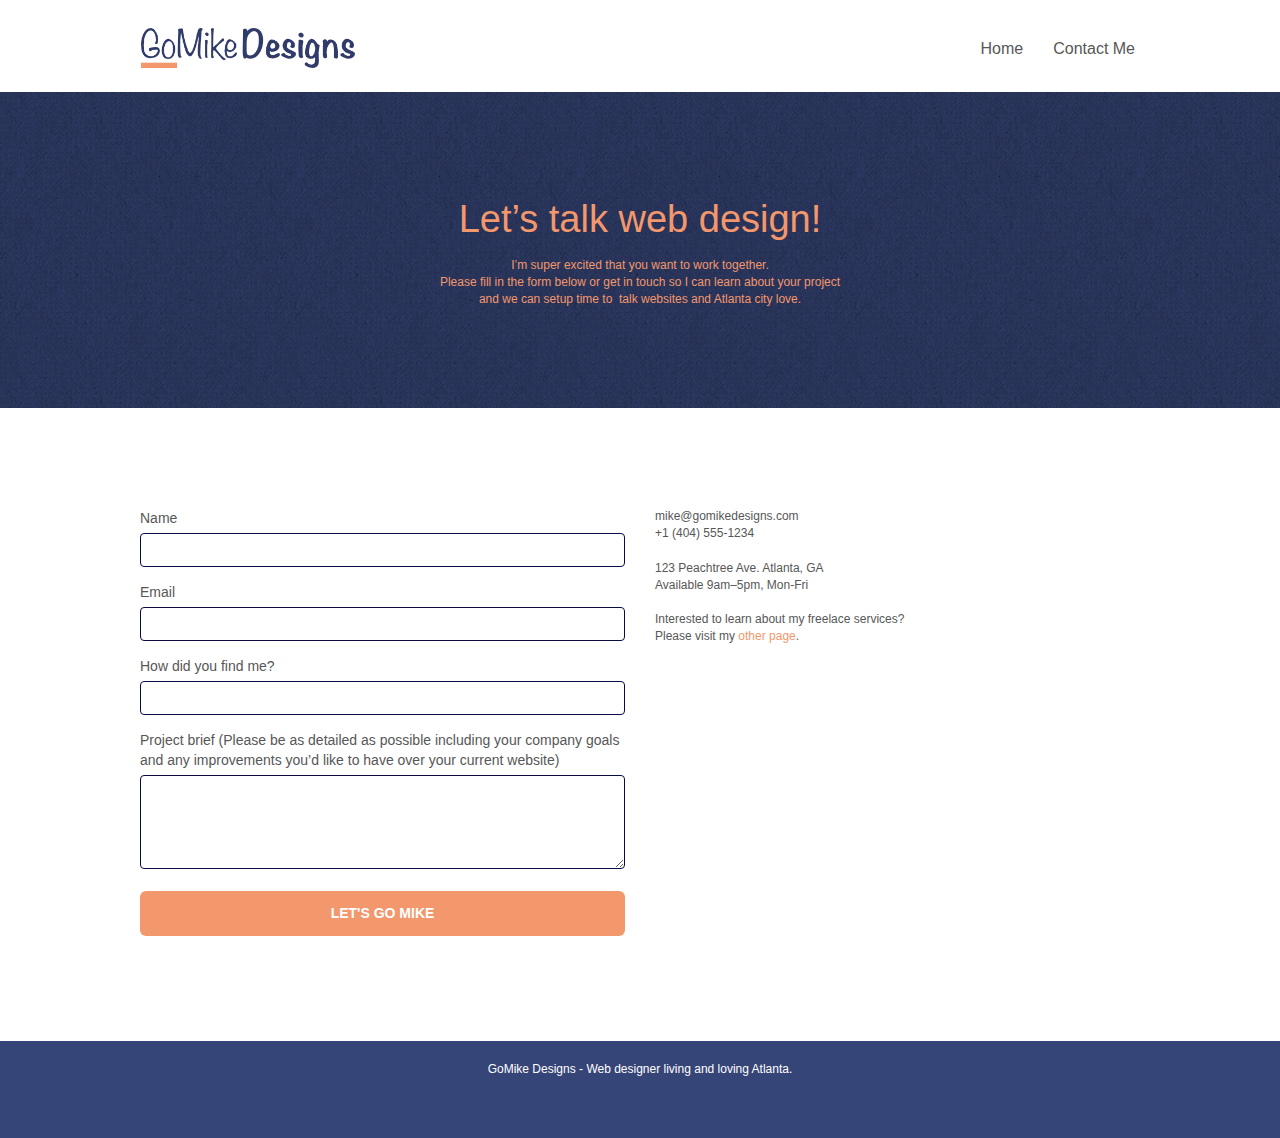
==== page2.html @ bdad7fbd "changed seo tags, titles, style for text, links" ====
<!doctype html>
<html lang="Default">
<head>
    <meta charset="utf-8">
    <meta name="keywords" content="">
    <meta name="description" content="">
    <meta name="viewport" content="width=device-width, initial-scale=1.0, viewport-fit=cover">
    <link rel="shortcut icon" type="image/png" href="favicon.jpg">
    
	<link rel="stylesheet" type="text/css" href="./css/bootstrap.min.css">
	<link rel="stylesheet" type="text/css" href="style.css">
	<link rel="stylesheet" type="text/css" href="./css/font-awesome.min.css">
	<link rel="stylesheet" type="text/css" href="./css/et-line.min.css">
	
    
	<script src="./js/jquery-2.1.0.min.js"></script>
	<script src="./js/bootstrap.min.js"></script>
	<script src="./js/blocs.min.js"></script>
	<script src="./js/jqBootstrapValidation.js"></script>
	<script src="./js/formHandler.js"></script>
    <title>Contact Me</title>

    
<!-- Analytics -->
 
<!-- Analytics END -->
    
</head>
<body>
<!-- Main container -->
<div class="page-container">
    
<!-- bloc-0 -->
<div class="bloc bgc-white l-bloc " id="bloc-0">
	<div class="container bloc-sm">
		<nav class="navbar row">
			<div class="navbar-header">
				<a class="navbar-brand" href="index.html"><img src="img/atlanta%20web%20design%20logo.webp"  height="40" /></a>
				<button id="nav-toggle" type="button" class="ui-navbar-toggle navbar-toggle" data-toggle="collapse" data-target=".navbar-1">
					<span class="sr-only">Toggle navigation</span><span class="icon-bar"></span><span class="icon-bar"></span><span class="icon-bar"></span>
				</button>
			</div>
			<div class="collapse navbar-collapse navbar-1 special-dropdown-nav">
				<ul class="site-navigation nav navbar-nav">
					<li>
						<a href="index.html">Home</a>
					</li>
					<li>
					</li>
					<li>
						<a href="page2.html">Contact Me</a>
					</li>
				</ul>
			</div>
		</nav>
	</div>
</div>
<!-- bloc-0 END -->

<!-- bloc-6 -->
<div class="bloc bg-dots-bg bg-repeat bgc-dark-slate-blue d-bloc bloc-bg-texture texture-paper" id="bloc-6">
	<div class="container bloc-lg">
		<div class="row">
			<div class="col-sm-12">
				<p class="text-center hero-bloc-text tc-white">
					Let&rsquo;s talk web design!
				</p>
				<p class="text-center mg-lg tc-white tight-width-whitespace">
					I&rsquo;m super excited that you want to work together.<br>Please fill in the form below or get in touch so I can learn about your project <br>and we can setup time to &nbsp;talk websites and Atlanta city love.
				</p>
			</div>
		</div>
	</div>
</div>
<!-- bloc-6 END -->

<!-- bloc-7 -->
<div class="bloc bgc-white l-bloc" id="bloc-7">
	<div class="container bloc-lg">
		<div class="row">
			<div class="col-sm-6">
				<form id="form_1" novalidate success-msg="Your message has been sent." fail-msg="Sorry it seems that our mail server is not responding, Sorry for the inconvenience!">
					<div class="form-group">
						<label>
							Name
						</label>
						<input id="name" class="form-control" required />
					</div>
					<div class="form-group">
						<label>
							Email
						</label>
						<input id="email" class="form-control" type="email" required />
					</div>
					<div class="form-group">
						<label>
							How did you find me?
						</label>
						<input class="form-control" type="email" required id="input_504" />
					</div>
					<div class="form-group">
						<label>
							Project brief (Please be as detailed as possible including your company goals and any improvements you&rsquo;d like to have over your current website)<br>
						</label><textarea id="message" class="form-control" rows="4" cols="50" required></textarea>
					</div> 
					<button class="bloc-button btn btn-lg btn-block cta-hero btn-atomic-tangerine" type="submit">
						Let's go Mike
					</button>
				</form>
			</div>
			<div class="col-sm-6">
				<p>
					mike@gomikedesigns.com<br>+1 (404) 555-1234<br> <br>123 Peachtree Ave. Atlanta, GA<br>Available 9am–5pm, Mon-Fri <br> <br>Interested to learn about my freelace services? <br>Please visit my&nbsp;<a class="ltc-atomic-tangerine" href="index.html">other page</a>.
				</p>
			</div>
		</div>
	</div>
</div>
<!-- bloc-7 END -->

<!-- ScrollToTop Button -->
<a class="bloc-button btn btn-d scrollToTop" onclick="scrollToTarget('1')"><span class="fa fa-chevron-up"></span></a>
<!-- ScrollToTop Button END-->


<!-- Footer - bloc-8 -->
<div class="bloc bgc-dark-slate-blue d-bloc" id="bloc-8">
	<div class="container bloc-sm">
		<div class="row">
			<div class="col-sm-12">
				<p class="text-center white">
					GoMike Designs - Web designer living and loving Atlanta.<br>
				</p>
				<div class="row row-no-gutters social">
					<div class="col-sm-3">
						<div class="text-center">
							<a class="social" href="index.html"><span class="fa fa-twitter icon-md"></span></a>
						</div>
					</div>
					<div class="col-sm-3">
						<div class="text-center">
							<a class="social" href="index.html"><span class="fa fa-facebook icon-md"></span></a>
						</div>
					</div>
					<div class="col-sm-3">
						<div class="text-center">
							<a class="social" href="index.html"><span class="fa fa-dribbble icon-md"></span></a>
						</div>
					</div>
					<div class="col-sm-3">
						<div class="text-center">
							<a class="social" href="index.html"><span class="fa fa-instagram icon-md"></span></a>
						</div>
					</div>
				</div>
			</div>
		</div>
	</div>
</div>
<!-- Footer - bloc-8 END -->

</div>
<!-- Main container END -->
    

</body>
</html>
---- style.css ----
body {
    margin: 0;
    padding: 0;
    background: #FFF;
    overflow-x: hidden;
    -webkit-font-smoothing: antialiased;
    -moz-osx-font-smoothing: grayscale;
}

a,
button {
    transition: all .3s ease-in-out;
    outline: none!important;
}

a:hover {
    text-decoration: none;
    cursor: pointer;
}

#page-loading-blocs-notifaction {
    position: fixed;
    top: 0;
    bottom: 0;
    width: 100%;
    z-index: 100000;
    background: #FFFFFF url("img/pageload-spinner.gif") no-repeat center center;
}

.bloc {
    width: 100%;
    clear: both;
    background: 50% 50% no-repeat;
    padding: 0 50px;
    -webkit-background-size: cover;
    -moz-background-size: cover;
    -o-background-size: cover;
    background-size: cover;
    position: relative;
}

.bloc .container {
    padding-left: 0;
    padding-right: 0;
}

.bloc-lg {
    padding: 100px 50px;
}

.bloc-md {
    padding: 50px;
}

.bloc-sm {
    padding: 20px 50px;
}

.bg-center,
.bg-l-edge,
.bg-r-edge,
.bg-t-edge,
.bg-b-edge,
.bg-tl-edge,
.bg-bl-edge,
.bg-tr-edge,
.bg-br-edge,
.bg-repeat {
    -webkit-background-size: auto!important;
    -moz-background-size: auto!important;
    -o-background-size: auto!important;
    background-size: auto!important;
}

.bg-repeat {
    background: repeat;
}

.bg-t-edge {
    background: top no-repeat;
}

.bloc-bg-texture::before {
    content: "";
    background-size: 2px 2px;
    position: absolute;
    top: 0;
    bottom: 0;
    left: 0;
    right: 0;
}

.texture-paper::before {
    background: url("img/texture-paper.webp");
    background-size: 280px 280px;
}

.b-parallax {
    background-attachment: fixed;
}

.d-bloc {
    color: rgba(255, 255, 255, .7);
}

.d-bloc button:hover {
    color: rgba(255, 255, 255, .9);
}

.d-bloc .icon-round,
.d-bloc .icon-square,
.d-bloc .icon-rounded,
.d-bloc .icon-semi-rounded-a,
.d-bloc .icon-semi-rounded-b {
    border-color: rgba(255, 255, 255, .9);
}

.d-bloc .divider-h span {
    border-color: rgba(255, 255, 255, .2);
}

.d-bloc .a-btn,
.d-bloc .navbar a,
.d-bloc .navbar-brand,
.d-bloc a .icon-sm,
.d-bloc a .icon-md,
.d-bloc a .icon-lg,
.d-bloc a .icon-xl,
.d-bloc h1 a,
.d-bloc h2 a,
.d-bloc h3 a,
.d-bloc h4 a,
.d-bloc h5 a,
.d-bloc h6 a,
.d-bloc p a {
    color: rgba(255, 255, 255, .6);
}

.d-bloc .a-btn:hover,
.d-bloc .navbar a:hover,
.d-bloc .navbar-brand:hover,
.d-bloc a:hover .icon-sm,
.d-bloc a:hover .icon-md,
.d-bloc a:hover .icon-lg,
.d-bloc a:hover .icon-xl,
.d-bloc h1 a:hover,
.d-bloc h2 a:hover,
.d-bloc h3 a:hover,
.d-bloc h4 a:hover,
.d-bloc h5 a:hover,
.d-bloc h6 a:hover,
.d-bloc p a:hover {
    color: rgba(255, 255, 255, 1);
}

.d-bloc .navbar-toggle .icon-bar {
    background: rgba(255, 255, 255, 1);
}

.d-bloc .btn-wire,
.d-bloc .btn-wire:hover {
    color: rgba(255, 255, 255, 1);
    border-color: rgba(255, 255, 255, 1);
}

.d-bloc .panel {
    color: rgba(0, 0, 0, .5);
}

.d-bloc .panel button:hover {
    color: rgba(0, 0, 0, .7);
}

.d-bloc .panel icon {
    border-color: rgba(0, 0, 0, .7);
}

.d-bloc .panel .divider-h span {
    border-color: rgba(0, 0, 0, .1);
}

.d-bloc .panel .a-btn {
    color: rgba(0, 0, 0, .6);
}

.d-bloc .panel .a-btn:hover {
    color: rgba(0, 0, 0, 1);
}

.d-bloc .panel .btn-wire,
.d-bloc .panel .btn-wire:hover {
    color: rgba(0, 0, 0, .7);
    border-color: rgba(0, 0, 0, .3);
}

.d-bloc .panel,
.l-bloc {
    color: rgba(0, 0, 0, .5);
}

.d-bloc .panel button:hover,
.l-bloc button:hover {
    color: rgba(0, 0, 0, .7);
}

.l-bloc .icon-round,
.l-bloc .icon-square,
.l-bloc .icon-rounded,
.l-bloc .icon-semi-rounded-a,
.l-bloc .icon-semi-rounded-b {
    border-color: rgba(0, 0, 0, .7);
}

.d-bloc .panel .divider-h span,
.l-bloc .divider-h span {
    border-color: rgba(0, 0, 0, .1);
}

.d-bloc .panel .a-btn,
.l-bloc .a-btn,
.l-bloc .navbar a,
.l-bloc .navbar-brand,
.l-bloc a .icon-sm,
.l-bloc a .icon-md,
.l-bloc a .icon-lg,
.l-bloc a .icon-xl,
.l-bloc h1 a,
.l-bloc h2 a,
.l-bloc h3 a,
.l-bloc h4 a,
.l-bloc h5 a,
.l-bloc h6 a,
.l-bloc p a {
    color: rgba(0, 0, 0, .6);
}

.d-bloc .panel .a-btn:hover,
.l-bloc .a-btn:hover,
.l-bloc .navbar a:hover,
.l-bloc .navbar-brand:hover,
.l-bloc a:hover .icon-sm,
.l-bloc a:hover .icon-md,
.l-bloc a:hover .icon-lg,
.l-bloc a:hover .icon-xl,
.l-bloc h1 a:hover,
.l-bloc h2 a:hover,
.l-bloc h3 a:hover,
.l-bloc h4 a:hover,
.l-bloc h5 a:hover,
.l-bloc h6 a:hover,
.l-bloc p a:hover {
    color: rgba(0, 0, 0, 1);
}

.l-bloc .navbar-toggle .icon-bar {
    color: rgba(0, 0, 0, .6);
}

.d-bloc .panel .btn-wire,
.d-bloc .panel .btn-wire:hover,
.l-bloc .btn-wire,
.l-bloc .btn-wire:hover {
    color: rgba(0, 0, 0, .7);
    border-color: rgba(0, 0, 0, .3);
}

.voffset {
    margin-top: 30px;
}

.voffset-lg {
    margin-top: 80px;
}

.row-no-gutters {
    margin-right: 0;
    margin-left: 0;
}

.row.row-no-gutters > [class^="col-"],
.row.row-no-gutters > [class*=" col-"] {
    padding-right: 0;
    padding-left: 0;
}

#bloc-2-services p {
    font-size: 11px;
}

.navbar {
    margin-bottom: 0;
    z-index: 1;
}

.navbar-brand {
    height: auto;
    padding: 3px 15px;
    font-size: 25px;
    font-weight: normal;
    font-weight: 600;
    line-height: 44px;
}

.navbar-brand img {
    max-height: 200px;
    margin: 0 5px 0 0;
    display: inline;
}

.navbar-brand img[src$=svg] {
    min-width: 100px;
}

.nav-center .navbar-brand img {
    margin: 0;
}

.navbar .nav {
    padding-top: 2px;
    margin-right: -16px;
    float: right;
    z-index: 1;
}

.nav > li {
    float: left;
    margin-top: 4px;
    font-size: 16px;
}

.navbar-nav .open .dropdown-menu > li > a {
    text-align: inherit;
}

.nav > li a:hover,
.nav > li a:focus {
    background: transparent;
}

.navbar-toggle {
    margin: 10px 10px 0 0;
    border: 0px;
}

.navbar-toggle:hover {
    background: transparent!important;
}

.navbar-toggle .icon-bar {
    background-color: rgba(0, 0, 0, .5);
    width: 26px;
}

.nav-invert .navbar .nav {
    float: left;
}

.nav-invert .navbar-header,
.nav-invert .navbar-brand {
    float: right;
    position: relative;
    z-index: 2;
}

@media (min-width: 768px) {
    .site-navigation {
        position: absolute;
        top: 50%;
        right: 20px;
        transform: translate(0, -50%);
        -webkit-transform: translateY(-50%);
    }
    .nav > li .dropdown-menu a,
    .nav > li .dropdown-menu a:hover {
        color: #484848;
    }
    .nav-invert .site-navigation {
        left: 0;
        right: 0;
    }
    .nav-center {
        text-align: center;
    }
    .nav-center .navbar-header {
        width: 100%;
    }
    .nav-center .navbar-header,
    .nav-center .navbar-brand,
    .nav-center .nav > li {
        float: none;
        display: inline-block;
    }
    .nav-center .site-navigation {
        position: relative;
        width: 100%;
        right: 0;
        margin-right: 0px;
        margin-top: 20px;
    }
    .nav-center.mini-nav .navbar-toggle {
        float: none;
        margin: 10px auto 0;
    }
}

.nav > li > .dropdown a {
    background: none!important;
    display: block;
    padding: 14px 15px;
}

nav .caret {
    margin: 0 5px;
}

.dropdown-menu .dropdown-menu {
    top: -8px;
    left: 100%;
}

.dropdown-menu .dropmenu-flow-right {
    top: 100%;
    left: 0;
    margin-left: -1px;
    border-top-left-radius: 0;
    border-top-right-radius: 0;
}

.dropdown-menu .dropdown span {
    border: 4px solid black;
    border-top-color: transparent;
    border-right-color: transparent;
    border-bottom-color: transparent;
    margin: 6px -5px 0 0!important;
    float: right;
}

.mg-md {
    margin-top: 10px;
    margin-bottom: 20px;
}

.mg-lg {
    margin-top: 10px;
    margin-bottom: 40px;
}

.btn {
    margin: 0 5px 5px 0;
}

.btn.pull-right {
    margin: 0 0 5px 5px;
}

.btn-d,
.btn-d:hover,
.btn-d:focus {
    color: #FFF;
    background: rgba(0, 0, 0, .3);
}

button {
    outline: none!important;
}

.btn-rd {
    border-radius: 40px;
}

.btn-clean {
    border: 1px solid rgba(0, 0, 0, .08);
    border-bottom-color: rgba(0, 0, 0, .1);
    text-shadow: 0 1px 0 rgba(0, 0, 1, .1);
    box-shadow: 0 1px 3px rgba(0, 0, 1, .25), inset 0 1px 0 0 rgba(255, 255, 255, .15);
}

.icon-md {
    font-size: 30px!important;
}

.icon-lg {
    font-size: 60px!important;
}

.sm-shadow {
    text-shadow: 0 1px 2px rgba(0, 0, 0, .3);
}

.panel-sq,
.panel-sq .panel-heading,
.panel-sq .panel-footer {
    border-radius: 0;
}

.panel-rd {
    border-radius: 30px;
}

.panel-rd .panel-heading {
    border-radius: 29px 29px 0 0;
}

.panel-rd .panel-footer {
    border-radius: 0 0 29px 29px;
}

.form-control {
    border-color:rgb(11, 11, 68);
    box-shadow: none;
}

.scrollToTop {
    width: 40px;
    height: 40px;
    position: fixed;
    bottom: 20px;
    right: 20px;
    opacity: 0;
    z-index: 500;
    transition: all .3s ease-in-out;
}

.scrollToTop span {
    margin-top: 6px;
}

.showScrollTop {
    font-size: 14px;
    opacity: 1;
}

a[data-lightbox] {
    position: relative;
    display: block;
    text-align: center;
}

a[data-lightbox]:hover::before {
    content: "+";
    font-family: "HelveticaNeue-Light", "Helvetica Neue Light", "Helvetica Neue", Helvetica, Arial;
    font-size: 32px;
    width: 50px;
    height: 50px;
    margin-left: -25px;
    border-radius: 50%;
    background: rgba(0, 0, 0, .6);
    color: #FFF;
    font-weight: 100;
    z-index: 1;
    position: absolute;
    top: 50%;
    transform: translateY(-50%);
    -webkit-transform: translateY(-50%);
}

a[data-lightbox]:hover img {
    opacity: 0.6;
    -webkit-animation-fill-mode: none;
    animation-fill-mode: none;
}

#lightbox-modal {
    display: flex;
    align-items: center;
}

#lightbox-modal .modal-dialog {
    width: 90%;
    max-width: 900px;
    margin: 0 auto 0;
}

#lightbox-modal .modal-dialog img {
    max-height: 90vh;
    margin: 0 auto;
}

.lightbox-caption {
    padding: 20px;
    color: #FFF;
    background: rgba(0, 0, 0, .5);
    position: absolute;
    left: 15px;
    right: 15px;
    bottom: 5px;
}

.close-lightbox {
    color: #FFF;
    font-size: 30px;
    position: absolute;
    top: 20px;
    right: 20px;
    z-index: 20;
    background: rgba(0, 0, 0, .5);
    border: none;
    line-height: 30px;
    padding: 0 9px 5px;
    opacity: 0.3;
}

.close-lightbox:hover,
.next-lightbox:hover,
.prev-lightbox:hover {
    opacity: 1.0;
    color: #FFF;
}

.next-lightbox,
.prev-lightbox {
    font-size: 20px;
    color: rgba(255, 255, 255, .9);
    background: rgba(0, 0, 0, .5);
    transition: all .2s ease-in-out;
    position: absolute;
    top: 45%;
    z-index: 1;
    opacity: 0.4;
}

.next-lightbox {
    padding: 6px 8px 1px 13px;
    right: 25px;
}

.prev-lightbox {
    padding: 6px 13px 1px 10px;
    left: 25px;
}

.snapshot-lb .modal-body {
    padding-bottom: 45px;
}

.snapshot-lb .lightbox-caption {
    padding: 0;
    color: rgba(0, 0, 0, .5);
    background: none;
}

h1,
h2,
h3,
h4,
h5,
h6,
p,
label,
.btn,
a {
    font-family: "helvetica";
    font-weight: 400;
    color: #575757!important;
}

.container {
    max-width: 1000px;
}

.hero-bloc-text {
    font-size: 38px;
}

.hero-bloc-text-sub {
    font-size: 36px;
}

.statement-bloc-text {
    line-height: 26px;
    font-style: italic;
    font-size: 20px;
    text-align: center;
    font-weight: lighter;
    max-width: 520px;
    margin: auto auto auto auto;
}

p {
    font-size: 12px;
}

.tight-width-whitespace {
    max-width: 600px;
    margin: auto auto auto auto;
}

.h1 {
    font-size: 20px;
    font-family: "Open Sans";
}

.cta-hero {
    margin-top: 22px;
    color: #FFFFFF!important;
    text-transform: uppercase;
    padding: 12px 28px 12px 28px;
    font-size: 1.0em;
    font-weight: 700;
}

.social {
    max-width: 400px;
    margin: auto auto auto auto;
}

h2 {
    font-size: 22px;
    line-height: 1.4em;
}

h3 {
    font-size: 15px;
    text-transform: uppercase;
    font-weight: 700;
    color: #333333!important;
}

.med-width-whitespace {
    max-width: 800px;
    margin: auto auto auto auto;
    box-shadow: 0px 0px 0px #000000;
}

h1 {
    color: #333333!important;
}

h4 {
    color: #333333!important;
}

.icons {
    margin-bottom: 14px;
    margin-top: 24px;
}

.white {
    color: #FFFFFF!important;
}

.portfolio-thumb {
    margin-bottom: 24px;
}

.portfolio-row {
    margin-bottom: 44px;
    margin-top: 50px;
}

.avatar {
    box-shadow: 0px 4px 9px rgba(0, 0, 0, 0.3);
}

.black-background {
    background-color: rgba(35, 31, 32, 0.7);
    padding: 40px 40px 40px 40px;
}

.bold-link {
    font-weight: 900;
    text-decoration: underline!important;
}

.service-header {
    font-size: 15px;
    font-weight: 700;
    text-transform: uppercase;
}

.bgc-white {
    background-color: #FFFFFF;
}

.bgc-dark-slate-blue {
    background-color: #364577;
}

.bgc-atomic-tangerine {
    background-color: #F3976C;
}

.tc-white {
    color: #F3976C!important;
}

.tc-other {
    color: white!important;
}
.btn-atomic-tangerine {
    background: #F3976C;
    color: #FFFFFF!important;
}

.btn-atomic-tangerine:hover {
    background: #c27956!important;
    color: #FFFFFF!important;
}

.ltc-white {
    color: #FFFFFF!important;
}

.ltc-white:hover {
    color: #cccccc!important;
}

.ltc-atomic-tangerine {
    color: #F3976C!important;
}

.ltc-atomic-tangerine:hover {
    color: #c27956!important;
}

.icon-dark-slate-blue {
    color: #364577!important;
    border-color: #364577!important;
}

.bg-dots-bg {
    background-image: url("img/dots-bg.webp");
}

.bg-lines-h2-bg {
    background-image: url("img/lines-h2-bg.webp");
}

.bg-atlanta-20made-20sign {
    background-image: url("img/atlanta%20made%20sign.webp");
}

.bg-atlanta-20made-20sign-20orange {
    background-image: url("img/atlanta%20made%20sign%20orange.webp");
}

@media (max-width: 1024px) {
    .bloc {
        padding-left: 20px;
        padding-right: 20px;
    }
    .bloc.full-width-bloc,
    .bloc-tile-2.full-width-bloc .container,
    .bloc-tile-3.full-width-bloc .container,
    .bloc-tile-4.full-width-bloc .container {
        padding-left: 0;
        padding-right: 0;
    }
}

@media (max-width: 992px) and (min-width: 768px) {
    .navbar .nav {
        max-width: 80%
    }
    .nav-center.navbar .nav {
        max-width: 100%
    }
}

@media only screen and (min-device-width: 768px) and (max-device-width: 1024px) and (orientation: landscape) {
    .b-parallax {
        background-attachment: scroll;
    }
}

@media only screen and (min-device-width: 1024px) and (max-device-width: 1366px) and (-webkit-min-device-pixel-ratio: 1.5) {
    .b-parallax {
        background-attachment: scroll;
    }
}

@media (max-width: 991px) {
    .container {
        width: 100%;
    }
    .b-parallax {
        background-attachment: scroll;
    }
    .page-container,
    #hero-bloc {
        overflow-x: hidden;
        position: relative;
    }
    .bloc {
        padding-left: constant(safe-area-inset-left);
        padding-right: constant(safe-area-inset-right);
    }
    .bloc-group,
    .bloc-group .bloc {
        display: block;
        width: 100%;
    }
    .bloc-fill-screen .fill-bloc-top-edge,
    .bloc-fill-screen .fill-bloc-bottom-edge {
        padding: 0 20px;
        padding-left: constant(safe-area-inset-left);
        padding-right: constant(safe-area-inset-right);
    }
}

@media (max-width: 767px) {
    .page-container {
        overflow-x: hidden;
        position: relative;
    }
    h1,
    h2,
    h3,
    h4,
    h5,
    h6,
    p,
    #disqus_thread {
        padding-left: 10px!important;
        padding-right: 10px!important;
    }
    .b-parallax {
        background-attachment: scroll;
    }
    .navbar .nav {
        padding-top: 0;
        border-top: 1px solid rgba(0, 0, 0, .2);
        float: none!important;
    }
    .navbar.row {
        margin-left: 0;
        margin-right: 0;
    }
    .site-navigation {
        position: inherit;
        transform: none;
        -webkit-transform: none;
        -ms-transform: none;
    }
    .nav > li {
        margin-top: 0;
        border-bottom: 1px solid rgba(0, 0, 0, .1);
        background: rgba(0, 0, 0, .05);
        text-align: left;
        padding-left: 15px;
        width: 100%;
    }
    .nav > li:hover {
        background: rgba(0, 0, 0, .08);
    }
    .dropdown .dropdown a .caret {
        float: none;
        margin: 5px 0 0 10px!important;
        border: 4px solid black;
        border-bottom-color: transparent;
        border-right-color: transparent;
        border-left-color: transparent;
    }
    #hero-bloc .navbar .nav {
        background: rgba(0, 0, 0, .8);
    }
    #hero-bloc .navbar .nav a {
        color: rgba(255, 255, 255, .6);
    }
    .hero {
        padding: 50px 0;
    }
    .hero-nav {
        left: -1px;
        right: -1px;
    }
    .navbar-collapse {
        padding: 0;
        overflow-x: hidden;
        -webkit-box-shadow: none;
        box-shadow: none;
    }
    .navbar-brand img {
        max-height: 40px;
        width: auto;
    }
    .nav-invert .navbar-header {
        float: none;
        width: 100%;
    }
    .nav-invert .navbar-toggle {
        float: left;
        margin-left: 10px;
    }
    .bloc {
        padding-left: 0;
        padding-right: 0;
    }
    .bloc-xxl,
    .bloc-xl,
    .bloc-lg {
        padding: 40px 0;
    }
    .bloc-sm,
    .bloc-md {
        padding-left: 0;
        padding-right: 0;
    }
    .bloc-tile-2 .container,
    .bloc-tile-3 .container,
    .bloc-tile-4 .container,
    .bloc-fill-screen .fill-bloc-top-edge,
    .bloc-fill-screen .fill-bloc-bottom-edge {
        padding-left: 0;
        padding-right: 0;
    }
    .a-block {
        padding: 0 10px;
    }
    .btn-dwn {
        display: none;
    }
    .voffset {
        margin-top: 5px;
    }
    .voffset-md {
        margin-top: 20px;
    }
    .voffset-lg {
        margin-top: 30px;
    }
    form {
        padding: 5px;
    }
    .close-lightbox {
        display: inline-block;
    }
    .blocsapp-device-iphone5 {
        background-size: 216px 425px;
        padding-top: 60px;
        width: 216px;
        height: 425px;
    }
    .blocsapp-device-iphone5 img {
        width: 180px;
        height: 320px;
    }
}

@media (max-width: 400px) {
    .bloc {
        padding-left: 0;
        padding-right: 0;
    }
}

@media (max-width: 767px) {
    .bloc-mob-center-text {
        text-align: center;
    }
}
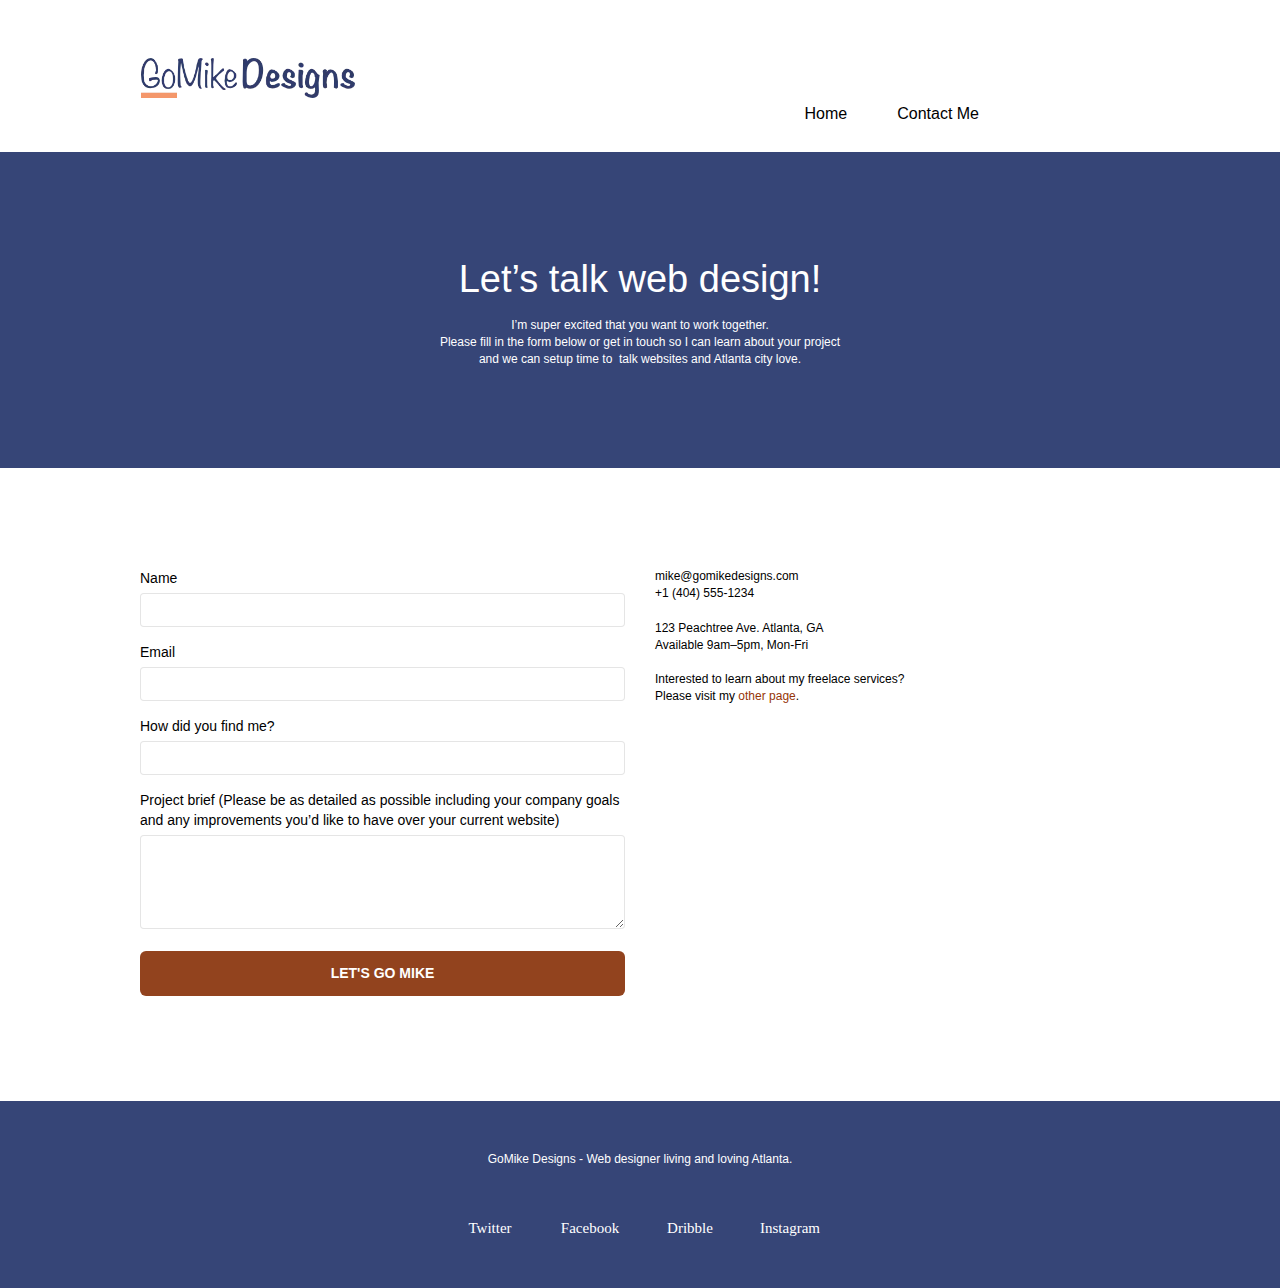
==== commit d50dbda7: "adjusted links tags css" ====
--- a/page2.html
+++ b/page2.html
@@ -1,23 +1,17 @@
 <!doctype html>
-<html lang="Default">
+<html lang="en">
 <head>
     <meta charset="utf-8">
-    <meta name="keywords" content="">
-    <meta name="description" content="">
+    <meta name="keywords" content="GoMike Designs the webdeesign company in atlanta, GoMike Designs the webdeesign stategy company in Atlanta ,Hire in web developer in Atlanta, Buy Logo design in Atlanta , Hire in web developer in Atlanta , GoMike Designs the webdeesign stategy company in Atlanta, Redesign website , Professional Logo design ,create a website , digital marketing,  web design, design agency, logo design atlanta, design website in Atlanta, Atlanta">
+    <meta name="description" content="I'm Mike and you should hire me to build your website">
     <meta name="viewport" content="width=device-width, initial-scale=1.0, viewport-fit=cover">
     <link rel="shortcut icon" type="image/png" href="favicon.jpg">
-    
-	<link rel="stylesheet" type="text/css" href="./css/bootstrap.min.css">
-	<link rel="stylesheet" type="text/css" href="style.css">
-	<link rel="stylesheet" type="text/css" href="./css/font-awesome.min.css">
-	<link rel="stylesheet" type="text/css" href="./css/et-line.min.css">
 	
-    
-	<script src="./js/jquery-2.1.0.min.js"></script>
-	<script src="./js/bootstrap.min.js"></script>
-	<script src="./js/blocs.min.js"></script>
-	<script src="./js/jqBootstrapValidation.js"></script>
-	<script src="./js/formHandler.js"></script>
+	<link rel="stylesheet"  href="./css/bootstrap.min.css" type="text/css"> 
+	<link rel="stylesheet"  href="style.css" type="text/css">
+	<link rel="stylesheet"  href="./css/font-awesome.min.css"  type="text/css" >
+	<link rel="stylesheet"  href="./css/et-line.min.css" type="text/css"> 
+	
     <title>Contact Me</title>
 
     
@@ -35,7 +29,7 @@
 	<div class="container bloc-sm">
 		<nav class="navbar row">
 			<div class="navbar-header">
-				<a class="navbar-brand" href="index.html"><img src="img/atlanta%20web%20design%20logo.webp"  height="40" /></a>
+				<a class="navbar-brand" href="index.html"> <img src="img/atlanta%20web%20design%20logo.webp" alt="GoMike designs specialize in designing websites and graphics" height="40" /></a>
 				<button id="nav-toggle" type="button" class="ui-navbar-toggle navbar-toggle" data-toggle="collapse" data-target=".navbar-1">
 					<span class="sr-only">Toggle navigation</span><span class="icon-bar"></span><span class="icon-bar"></span><span class="icon-bar"></span>
 				</button>
@@ -96,7 +90,7 @@
 						<label>
 							How did you find me?
 						</label>
-						<input class="form-control" type="email" required id="input_504" />
+						<input class="form-control" type="text" required id="input_504" />
 					</div>
 					<div class="form-group">
 						<label>
@@ -134,22 +128,22 @@
 				<div class="row row-no-gutters social">
 					<div class="col-sm-3">
 						<div class="text-center">
-							<a class="social" href="index.html"><span class="fa fa-twitter icon-md"></span></a>
+							<a class="social" href="index.html"><span class="fa fa-twitter icon-md"><br><small>Twitter</small></span></a>
 						</div>
 					</div>
 					<div class="col-sm-3">
 						<div class="text-center">
-							<a class="social" href="index.html"><span class="fa fa-facebook icon-md"></span></a>
+							<a class="social" href="index.html"><span class="fa fa-facebook icon-md"><br><small>Facebook</small></span></a>
 						</div>
 					</div>
 					<div class="col-sm-3">
 						<div class="text-center">
-							<a class="social" href="index.html"><span class="fa fa-dribbble icon-md"></span></a>
+							<a class="social" href="index.html"><span class="fa fa-dribbble icon-md"><br><small>Dribble</small></span></a>
 						</div>
 					</div>
 					<div class="col-sm-3">
 						<div class="text-center">
-							<a class="social" href="index.html"><span class="fa fa-instagram icon-md"></span></a>
+							<a class="social" href="index.html"><span class="fa fa-instagram icon-md"><br><small>Instagram</small></span></a>
 						</div>
 					</div>
 				</div>
@@ -162,6 +156,10 @@
 </div>
 <!-- Main container END -->
     
-
+<script src="./js/jquery-2.1.0.min.js"></script>
+	<script src="./js/bootstrap.min.js"></script>
+	<script src="./js/blocs.min.js"></script>
+	<script src="./js/jqBootstrapValidation.js"></script>
+	<script src="./js/formHandler.js"></script>
 </body>
 </html>
--- a/style.css
+++ b/style.css
@@ -11,22 +11,21 @@
 button {
     transition: all .3s ease-in-out;
     outline: none!important;
+    text-decoration: none;
 }
 
 a:hover {
     text-decoration: none;
     cursor: pointer;
 }
-
 #page-loading-blocs-notifaction {
     position: fixed;
     top: 0;
     bottom: 0;
     width: 100%;
     z-index: 100000;
-    background: #FFFFFF url("img/pageload-spinner.gif") no-repeat center center;
-}
-
+    background: #FFF url("img/pageload-spinner.gif") no-repeat center center;
+}
 .bloc {
     width: 100%;
     clear: both;
@@ -37,25 +36,21 @@
     -o-background-size: cover;
     background-size: cover;
     position: relative;
-}
+   }
 
 .bloc .container {
     padding-left: 0;
     padding-right: 0;
 }
-
 .bloc-lg {
     padding: 100px 50px;
 }
-
 .bloc-md {
     padding: 50px;
 }
-
 .bloc-sm {
-    padding: 20px 50px;
-}
-
+    padding: 50px 50px;
+}
 .bg-center,
 .bg-l-edge,
 .bg-r-edge,
@@ -71,42 +66,31 @@
     -o-background-size: auto!important;
     background-size: auto!important;
 }
-
 .bg-repeat {
     background: repeat;
 }
-
 .bg-t-edge {
     background: top no-repeat;
 }
-
 .bloc-bg-texture::before {
     content: "";
     background-size: 2px 2px;
     position: absolute;
-    top: 0;
-    bottom: 0;
-    left: 0;
-    right: 0;
-}
-
+    font-size:50px;
+}
 .texture-paper::before {
-    background: url("img/texture-paper.webp");
+    background: url("img/texture-paper.png");
     background-size: 280px 280px;
 }
-
 .b-parallax {
     background-attachment: fixed;
 }
-
 .d-bloc {
     color: rgba(255, 255, 255, .7);
 }
-
 .d-bloc button:hover {
     color: rgba(255, 255, 255, .9);
 }
-
 .d-bloc .icon-round,
 .d-bloc .icon-square,
 .d-bloc .icon-rounded,
@@ -114,11 +98,9 @@
 .d-bloc .icon-semi-rounded-b {
     border-color: rgba(255, 255, 255, .9);
 }
-
 .d-bloc .divider-h span {
     border-color: rgba(255, 255, 255, .2);
 }
-
 .d-bloc .a-btn,
 .d-bloc .navbar a,
 .d-bloc .navbar-brand,
@@ -133,9 +115,8 @@
 .d-bloc h5 a,
 .d-bloc h6 a,
 .d-bloc p a {
-    color: rgba(255, 255, 255, .6);
-}
-
+    color: white;
+}
 .d-bloc .a-btn:hover,
 .d-bloc .navbar a:hover,
 .d-bloc .navbar-brand:hover,
@@ -152,57 +133,45 @@
 .d-bloc p a:hover {
     color: rgba(255, 255, 255, 1);
 }
-
 .d-bloc .navbar-toggle .icon-bar {
     background: rgba(255, 255, 255, 1);
 }
-
 .d-bloc .btn-wire,
 .d-bloc .btn-wire:hover {
     color: rgba(255, 255, 255, 1);
     border-color: rgba(255, 255, 255, 1);
 }
-
 .d-bloc .panel {
     color: rgba(0, 0, 0, .5);
 }
-
 .d-bloc .panel button:hover {
     color: rgba(0, 0, 0, .7);
 }
-
 .d-bloc .panel icon {
     border-color: rgba(0, 0, 0, .7);
 }
-
 .d-bloc .panel .divider-h span {
-    border-color: rgba(0, 0, 0, .1);
-}
-
+    border-color: rgba(214, 186, 186, 0.1);
+}
 .d-bloc .panel .a-btn {
     color: rgba(0, 0, 0, .6);
 }
-
 .d-bloc .panel .a-btn:hover {
     color: rgba(0, 0, 0, 1);
 }
-
 .d-bloc .panel .btn-wire,
 .d-bloc .panel .btn-wire:hover {
     color: rgba(0, 0, 0, .7);
     border-color: rgba(0, 0, 0, .3);
 }
-
 .d-bloc .panel,
 .l-bloc {
     color: rgba(0, 0, 0, .5);
 }
-
 .d-bloc .panel button:hover,
 .l-bloc button:hover {
     color: rgba(0, 0, 0, .7);
 }
-
 .l-bloc .icon-round,
 .l-bloc .icon-square,
 .l-bloc .icon-rounded,
@@ -210,12 +179,10 @@
 .l-bloc .icon-semi-rounded-b {
     border-color: rgba(0, 0, 0, .7);
 }
-
 .d-bloc .panel .divider-h span,
 .l-bloc .divider-h span {
     border-color: rgba(0, 0, 0, .1);
 }
-
 .d-bloc .panel .a-btn,
 .l-bloc .a-btn,
 .l-bloc .navbar a,
@@ -232,8 +199,7 @@
 .l-bloc h6 a,
 .l-bloc p a {
     color: rgba(0, 0, 0, .6);
-}
-
+   }
 .d-bloc .panel .a-btn:hover,
 .l-bloc .a-btn:hover,
 .l-bloc .navbar a:hover,
@@ -251,11 +217,9 @@
 .l-bloc p a:hover {
     color: rgba(0, 0, 0, 1);
 }
-
 .l-bloc .navbar-toggle .icon-bar {
     color: rgba(0, 0, 0, .6);
 }
-
 .d-bloc .panel .btn-wire,
 .d-bloc .panel .btn-wire:hover,
 .l-bloc .btn-wire,
@@ -263,35 +227,28 @@
     color: rgba(0, 0, 0, .7);
     border-color: rgba(0, 0, 0, .3);
 }
-
 .voffset {
     margin-top: 30px;
 }
-
 .voffset-lg {
     margin-top: 80px;
 }
-
 .row-no-gutters {
     margin-right: 0;
     margin-left: 0;
 }
-
 .row.row-no-gutters > [class^="col-"],
 .row.row-no-gutters > [class*=" col-"] {
     padding-right: 0;
     padding-left: 0;
 }
-
 #bloc-2-services p {
     font-size: 11px;
 }
-
 .navbar {
     margin-bottom: 0;
     z-index: 1;
 }
-
 .navbar-brand {
     height: auto;
     padding: 3px 15px;
@@ -300,73 +257,63 @@
     font-weight: 600;
     line-height: 44px;
 }
-
 .navbar-brand img {
     max-height: 200px;
     margin: 0 5px 0 0;
     display: inline;
 }
-
-.navbar-brand img[src$=svg] {
+ .navbar-brand img[src$=svg] {
     min-width: 100px;
 }
-
 .nav-center .navbar-brand img {
     margin: 0;
 }
-
-.navbar .nav {
+.navbar .nav  {
     padding-top: 2px;
-    margin-right: -16px;
-    float: right;
-    z-index: 1;
-}
-
+    float: left;
+    z-index: 3;
+    list-style: none
+}
 .nav > li {
     float: left;
     margin-top: 4px;
     font-size: 16px;
+    margin-right:10px;
 }
 
 .navbar-nav .open .dropdown-menu > li > a {
     text-align: inherit;
-}
+     }
 
 .nav > li a:hover,
 .nav > li a:focus {
     background: transparent;
 }
-
 .navbar-toggle {
     margin: 10px 10px 0 0;
     border: 0px;
 }
-
 .navbar-toggle:hover {
     background: transparent!important;
 }
-
-.navbar-toggle .icon-bar {
+ .navbar-toggle .icon-bar {
     background-color: rgba(0, 0, 0, .5);
     width: 26px;
 }
-
 .nav-invert .navbar .nav {
     float: left;
 }
-
 .nav-invert .navbar-header,
 .nav-invert .navbar-brand {
     float: right;
     position: relative;
     z-index: 2;
 }
-
 @media (min-width: 768px) {
     .site-navigation {
         position: absolute;
-        top: 50%;
-        right: 20px;
+        top: 60px;
+        right: 150px;
         transform: translate(0, -50%);
         -webkit-transform: translateY(-50%);
     }
@@ -408,16 +355,13 @@
     display: block;
     padding: 14px 15px;
 }
-
 nav .caret {
     margin: 0 5px;
 }
-
 .dropdown-menu .dropdown-menu {
     top: -8px;
     left: 100%;
 }
-
 .dropdown-menu .dropmenu-flow-right {
     top: 100%;
     left: 0;
@@ -425,7 +369,6 @@
     border-top-left-radius: 0;
     border-top-right-radius: 0;
 }
-
 .dropdown-menu .dropdown span {
     border: 4px solid black;
     border-top-color: transparent;
@@ -434,82 +377,65 @@
     margin: 6px -5px 0 0!important;
     float: right;
 }
-
 .mg-md {
     margin-top: 10px;
     margin-bottom: 20px;
 }
-
 .mg-lg {
     margin-top: 10px;
     margin-bottom: 40px;
 }
-
 .btn {
     margin: 0 5px 5px 0;
 }
-
 .btn.pull-right {
     margin: 0 0 5px 5px;
 }
-
 .btn-d,
 .btn-d:hover,
 .btn-d:focus {
     color: #FFF;
     background: rgba(0, 0, 0, .3);
 }
-
 button {
     outline: none!important;
 }
-
 .btn-rd {
     border-radius: 40px;
 }
-
 .btn-clean {
     border: 1px solid rgba(0, 0, 0, .08);
     border-bottom-color: rgba(0, 0, 0, .1);
     text-shadow: 0 1px 0 rgba(0, 0, 1, .1);
     box-shadow: 0 1px 3px rgba(0, 0, 1, .25), inset 0 1px 0 0 rgba(255, 255, 255, .15);
 }
-
 .icon-md {
     font-size: 30px!important;
 }
-
 .icon-lg {
     font-size: 60px!important;
 }
-
 .sm-shadow {
     text-shadow: 0 1px 2px rgba(0, 0, 0, .3);
 }
-
 .panel-sq,
 .panel-sq .panel-heading,
 .panel-sq .panel-footer {
     border-radius: 0;
 }
-
 .panel-rd {
     border-radius: 30px;
 }
-
 .panel-rd .panel-heading {
     border-radius: 29px 29px 0 0;
 }
-
 .panel-rd .panel-footer {
     border-radius: 0 0 29px 29px;
 }
-
 .form-control {
-    border-color:rgb(11, 11, 68);
+    border-color: rgba(0, 0, 0, .1);
     box-shadow: none;
 }
-
 .scrollToTop {
     width: 40px;
     height: 40px;
@@ -520,22 +446,18 @@
     z-index: 500;
     transition: all .3s ease-in-out;
 }
-
 .scrollToTop span {
     margin-top: 6px;
 }
-
 .showScrollTop {
     font-size: 14px;
     opacity: 1;
 }
-
 a[data-lightbox] {
     position: relative;
     display: block;
     text-align: center;
 }
-
 a[data-lightbox]:hover::before {
     content: "+";
     font-family: "HelveticaNeue-Light", "Helvetica Neue Light", "Helvetica Neue", Helvetica, Arial;
@@ -553,13 +475,11 @@
     transform: translateY(-50%);
     -webkit-transform: translateY(-50%);
 }
-
 a[data-lightbox]:hover img {
     opacity: 0.6;
     -webkit-animation-fill-mode: none;
     animation-fill-mode: none;
 }
-
 #lightbox-modal {
     display: flex;
     align-items: center;
@@ -570,12 +490,10 @@
     max-width: 900px;
     margin: 0 auto 0;
 }
-
 #lightbox-modal .modal-dialog img {
     max-height: 90vh;
     margin: 0 auto;
 }
-
 .lightbox-caption {
     padding: 20px;
     color: #FFF;
@@ -585,7 +503,6 @@
     right: 15px;
     bottom: 5px;
 }
-
 .close-lightbox {
     color: #FFF;
     font-size: 30px;
@@ -599,14 +516,12 @@
     padding: 0 9px 5px;
     opacity: 0.3;
 }
-
 .close-lightbox:hover,
 .next-lightbox:hover,
 .prev-lightbox:hover {
     opacity: 1.0;
     color: #FFF;
 }
-
 .next-lightbox,
 .prev-lightbox {
     font-size: 20px;
@@ -618,54 +533,49 @@
     z-index: 1;
     opacity: 0.4;
 }
-
 .next-lightbox {
     padding: 6px 8px 1px 13px;
     right: 25px;
 }
-
 .prev-lightbox {
     padding: 6px 13px 1px 10px;
     left: 25px;
 }
-
 .snapshot-lb .modal-body {
     padding-bottom: 45px;
 }
-
 .snapshot-lb .lightbox-caption {
     padding: 0;
     color: rgba(0, 0, 0, .5);
     background: none;
 }
-
 h1,
 h2,
 h3,
-h4,
+h4
 h5,
-h6,
 p,
 label,
 .btn,
 a {
     font-family: "helvetica";
     font-weight: 400;
-    color: #575757!important;
+    color:black!important
+}
+h4{
+    color:whitesmoke;
+    font-size: 12px;
 }
 
 .container {
     max-width: 1000px;
 }
-
 .hero-bloc-text {
     font-size: 38px;
 }
-
 .hero-bloc-text-sub {
-    font-size: 36px;
-}
-
+    font-size: 38px;
+}
 .statement-bloc-text {
     line-height: 26px;
     font-style: italic;
@@ -675,165 +585,136 @@
     max-width: 520px;
     margin: auto auto auto auto;
 }
-
 p {
     font-size: 12px;
 }
-
 .tight-width-whitespace {
     max-width: 600px;
     margin: auto auto auto auto;
 }
-
 .h1 {
     font-size: 20px;
     font-family: "Open Sans";
 }
-
 .cta-hero {
     margin-top: 22px;
-    color: #FFFFFF!important;
+    color: #FFF!important;
     text-transform: uppercase;
     padding: 12px 28px 12px 28px;
     font-size: 1.0em;
     font-weight: 700;
 }
-
-.social {
+ .social  {
     max-width: 400px;
     margin: auto auto auto auto;
 }
-
-h2 {
-    font-size: 22px;
+     
+ h2 {
+    font-size: 18px;
     line-height: 1.4em;
 }
-
 h3 {
     font-size: 15px;
     text-transform: uppercase;
     font-weight: 700;
-    color: #333333!important;
-}
-
+    color: #FFF;
+}
+small {
+    font-size:15px;
+}
 .med-width-whitespace {
     max-width: 800px;
     margin: auto auto auto auto;
-    box-shadow: 0px 0px 0px #000000;
-}
-
+    box-shadow: 0px 0px 0px #000;
+}
 h1 {
-    color: #333333!important;
-}
-
-h4 {
-    color: #333333!important;
-}
-
+    color: #333!important;
+}
 .icons {
     margin-bottom: 14px;
     margin-top: 24px;
 }
-
 .white {
-    color: #FFFFFF!important;
-}
-
+    color: #FFF!important;
+}
 .portfolio-thumb {
     margin-bottom: 24px;
 }
-
 .portfolio-row {
     margin-bottom: 44px;
     margin-top: 50px;
 }
-
 .avatar {
     box-shadow: 0px 4px 9px rgba(0, 0, 0, 0.3);
 }
-
 .black-background {
     background-color: rgba(35, 31, 32, 0.7);
     padding: 40px 40px 40px 40px;
 }
-
 .bold-link {
     font-weight: 900;
     text-decoration: underline!important;
 }
-
 .service-header {
     font-size: 15px;
-    font-weight: 700;
+    font-weight: 70;
     text-transform: uppercase;
 }
-
 .bgc-white {
-    background-color: #FFFFFF;
-}
-
+    background-color: #FFF;
+}
 .bgc-dark-slate-blue {
     background-color: #364577;
-}
-
+       
+}
 .bgc-atomic-tangerine {
     background-color: #F3976C;
 }
-
 .tc-white {
-    color: #F3976C!important;
-}
-
-.tc-other {
-    color: white!important;
+    color:#FFF!important;
+         
 }
 .btn-atomic-tangerine {
-    background: #F3976C;
-    color: #FFFFFF!important;
-}
-
+    background: #92431e;
+  color:#FFF!important;
+}
 .btn-atomic-tangerine:hover {
-    background: #c27956!important;
-    color: #FFFFFF!important;
-}
-
+    background: #bd6840!important;
+    color: #FFF!important;
+}
 .ltc-white {
-    color: #FFFFFF!important;
-}
-
+    color: #FFF!important;
+ 
+}
 .ltc-white:hover {
-    color: #cccccc!important;
-}
-
+    color: #ccc!important;
+}
 .ltc-atomic-tangerine {
-    color: #F3976C!important;
-}
-
-.ltc-atomic-tangerine:hover {
-    color: #c27956!important;
-}
-
+    color: #963507!important;
+}
+ .ltc-atomic-tangerine:hover {
+    color: #c56031!important;
+}
 .icon-dark-slate-blue {
     color: #364577!important;
     border-color: #364577!important;
 }
-
+span p {
+    font-size:15;
+    color: #FFF;
+}
 .bg-dots-bg {
-    background-image: url("img/dots-bg.webp");
-}
-
+    background-image: url("img/dots-bg.png");
+}
 .bg-lines-h2-bg {
-    background-image: url("img/lines-h2-bg.webp");
-}
-
+    background-image: url("img/lines-h2-bg.png");
+}
 .bg-atlanta-20made-20sign {
-    background-image: url("img/atlanta%20made%20sign.webp");
-}
-
+    background-image: url("img/atlanta%20made%20sign.jpeg");
+}
 .bg-atlanta-20made-20sign-20orange {
-    background-image: url("img/atlanta%20made%20sign%20orange.webp");
-}
-
+    background-image: url("img/atlanta%20made%20sign%20orange.jpeg");
+}
 @media (max-width: 1024px) {
     .bloc {
         padding-left: 20px;
@@ -846,29 +727,28 @@
         padding-left: 0;
         padding-right: 0;
     }
-}
-
+    
+}
 @media (max-width: 992px) and (min-width: 768px) {
     .navbar .nav {
+        max-width: 100%
+    }
+    .nav-center.navbar .nav {
         max-width: 80%
     }
-    .nav-center.navbar .nav {
-        max-width: 100%
-    }
-}
-
+}
 @media only screen and (min-device-width: 768px) and (max-device-width: 1024px) and (orientation: landscape) {
     .b-parallax {
         background-attachment: scroll;
     }
-}
-
+    
+}
 @media only screen and (min-device-width: 1024px) and (max-device-width: 1366px) and (-webkit-min-device-pixel-ratio: 1.5) {
     .b-parallax {
         background-attachment: scroll;
     }
-}
-
+    
+}
 @media (max-width: 991px) {
     .container {
         width: 100%;
@@ -896,8 +776,8 @@
         padding-left: constant(safe-area-inset-left);
         padding-right: constant(safe-area-inset-right);
     }
-}
-
+    
+}
 @media (max-width: 767px) {
     .page-container {
         overflow-x: hidden;
@@ -939,6 +819,7 @@
         text-align: left;
         padding-left: 15px;
         width: 100%;
+        
     }
     .nav > li:hover {
         background: rgba(0, 0, 0, .08);
@@ -1042,10 +923,12 @@
         padding-left: 0;
         padding-right: 0;
     }
+
 }
 
 @media (max-width: 767px) {
     .bloc-mob-center-text {
         text-align: center;
     }
-}+    
+}
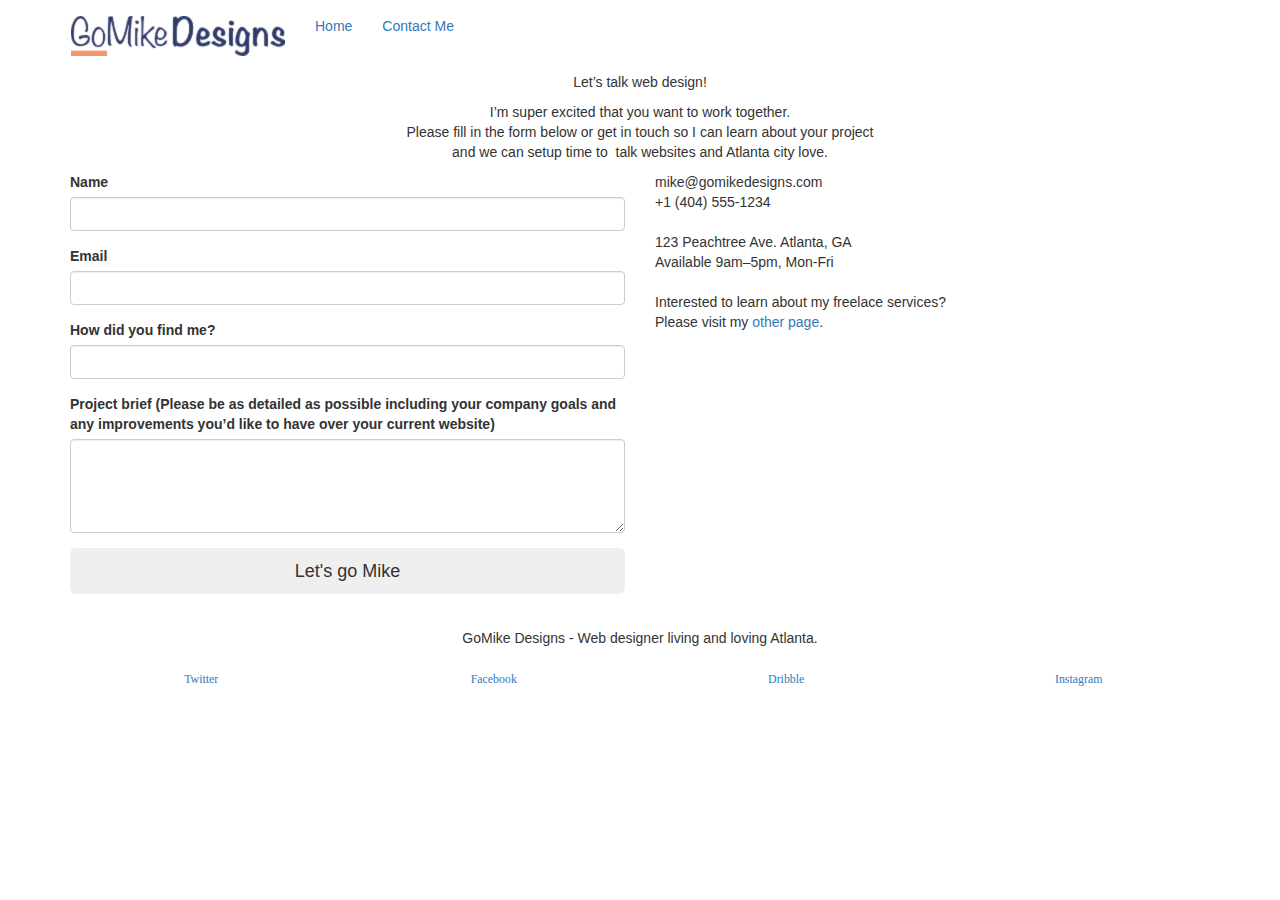
==== commit 0974a1a9: "minify css link html" ====
--- a/page2.html
+++ b/page2.html
@@ -8,7 +8,7 @@
     <link rel="shortcut icon" type="image/png" href="favicon.jpg">
 	
 	<link rel="stylesheet"  href="./css/bootstrap.min.css" type="text/css"> 
-	<link rel="stylesheet"  href="style.css" type="text/css">
+	<link rel="stylesheet"  href="style.min.css" type="text/css">
 	<link rel="stylesheet"  href="./css/font-awesome.min.css"  type="text/css" >
 	<link rel="stylesheet"  href="./css/et-line.min.css" type="text/css"> 
 	
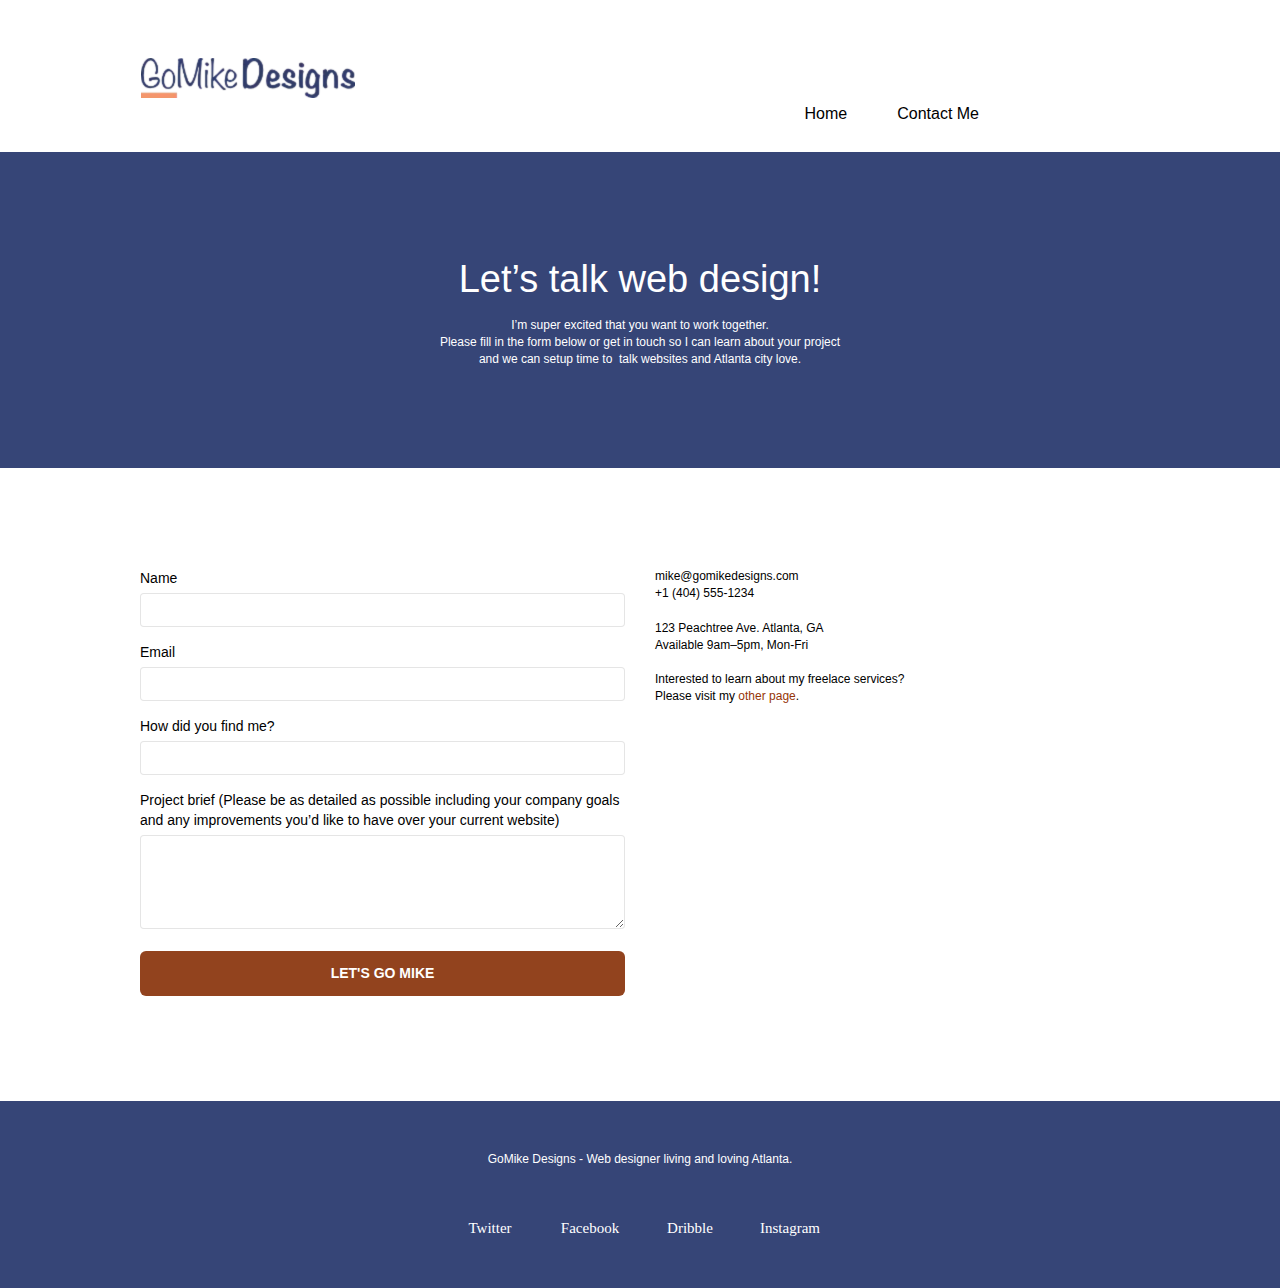
==== commit 400b8d28: "minor fix" ====
--- a/page2.html
+++ b/page2.html
@@ -8,7 +8,7 @@
     <link rel="shortcut icon" type="image/png" href="favicon.jpg">
 	
 	<link rel="stylesheet"  href="./css/bootstrap.min.css" type="text/css"> 
-	<link rel="stylesheet"  href="style.min.css" type="text/css">
+	<link rel="stylesheet"  href="style.css" type="text/css">
 	<link rel="stylesheet"  href="./css/font-awesome.min.css"  type="text/css" >
 	<link rel="stylesheet"  href="./css/et-line.min.css" type="text/css"> 
 	
--- a/style.css
+++ b/style.css
@@ -0,0 +1,934 @@
+body {
+    margin: 0;
+    padding: 0;
+    background: #FFF;
+    overflow-x: hidden;
+    -webkit-font-smoothing: antialiased;
+    -moz-osx-font-smoothing: grayscale;
+}
+
+a,
+button {
+    transition: all .3s ease-in-out;
+    outline: none!important;
+    text-decoration: none;
+}
+
+a:hover {
+    text-decoration: none;
+    cursor: pointer;
+}
+#page-loading-blocs-notifaction {
+    position: fixed;
+    top: 0;
+    bottom: 0;
+    width: 100%;
+    z-index: 100000;
+    background: #FFF url("img/pageload-spinner.gif") no-repeat center center;
+}
+.bloc {
+    width: 100%;
+    clear: both;
+    background: 50% 50% no-repeat;
+    padding: 0 50px;
+    -webkit-background-size: cover;
+    -moz-background-size: cover;
+    -o-background-size: cover;
+    background-size: cover;
+    position: relative;
+   }
+
+.bloc .container {
+    padding-left: 0;
+    padding-right: 0;
+}
+.bloc-lg {
+    padding: 100px 50px;
+}
+.bloc-md {
+    padding: 50px;
+}
+.bloc-sm {
+    padding: 50px 50px;
+}
+.bg-center,
+.bg-l-edge,
+.bg-r-edge,
+.bg-t-edge,
+.bg-b-edge,
+.bg-tl-edge,
+.bg-bl-edge,
+.bg-tr-edge,
+.bg-br-edge,
+.bg-repeat {
+    -webkit-background-size: auto!important;
+    -moz-background-size: auto!important;
+    -o-background-size: auto!important;
+    background-size: auto!important;
+}
+.bg-repeat {
+    background: repeat;
+}
+.bg-t-edge {
+    background: top no-repeat;
+}
+.bloc-bg-texture::before {
+    content: "";
+    background-size: 2px 2px;
+    position: absolute;
+    font-size:50px;
+}
+.texture-paper::before {
+    background: url("img/texture-paper.png");
+    background-size: 280px 280px;
+}
+.b-parallax {
+    background-attachment: fixed;
+}
+.d-bloc {
+    color: rgba(255, 255, 255, .7);
+}
+.d-bloc button:hover {
+    color: rgba(255, 255, 255, .9);
+}
+.d-bloc .icon-round,
+.d-bloc .icon-square,
+.d-bloc .icon-rounded,
+.d-bloc .icon-semi-rounded-a,
+.d-bloc .icon-semi-rounded-b {
+    border-color: rgba(255, 255, 255, .9);
+}
+.d-bloc .divider-h span {
+    border-color: rgba(255, 255, 255, .2);
+}
+.d-bloc .a-btn,
+.d-bloc .navbar a,
+.d-bloc .navbar-brand,
+.d-bloc a .icon-sm,
+.d-bloc a .icon-md,
+.d-bloc a .icon-lg,
+.d-bloc a .icon-xl,
+.d-bloc h1 a,
+.d-bloc h2 a,
+.d-bloc h3 a,
+.d-bloc h4 a,
+.d-bloc h5 a,
+.d-bloc h6 a,
+.d-bloc p a {
+    color: white;
+}
+.d-bloc .a-btn:hover,
+.d-bloc .navbar a:hover,
+.d-bloc .navbar-brand:hover,
+.d-bloc a:hover .icon-sm,
+.d-bloc a:hover .icon-md,
+.d-bloc a:hover .icon-lg,
+.d-bloc a:hover .icon-xl,
+.d-bloc h1 a:hover,
+.d-bloc h2 a:hover,
+.d-bloc h3 a:hover,
+.d-bloc h4 a:hover,
+.d-bloc h5 a:hover,
+.d-bloc h6 a:hover,
+.d-bloc p a:hover {
+    color: rgba(255, 255, 255, 1);
+}
+.d-bloc .navbar-toggle .icon-bar {
+    background: rgba(255, 255, 255, 1);
+}
+.d-bloc .btn-wire,
+.d-bloc .btn-wire:hover {
+    color: rgba(255, 255, 255, 1);
+    border-color: rgba(255, 255, 255, 1);
+}
+.d-bloc .panel {
+    color: rgba(0, 0, 0, .5);
+}
+.d-bloc .panel button:hover {
+    color: rgba(0, 0, 0, .7);
+}
+.d-bloc .panel icon {
+    border-color: rgba(0, 0, 0, .7);
+}
+.d-bloc .panel .divider-h span {
+    border-color: rgba(214, 186, 186, 0.1);
+}
+.d-bloc .panel .a-btn {
+    color: rgba(0, 0, 0, .6);
+}
+.d-bloc .panel .a-btn:hover {
+    color: rgba(0, 0, 0, 1);
+}
+.d-bloc .panel .btn-wire,
+.d-bloc .panel .btn-wire:hover {
+    color: rgba(0, 0, 0, .7);
+    border-color: rgba(0, 0, 0, .3);
+}
+.d-bloc .panel,
+.l-bloc {
+    color: rgba(0, 0, 0, .5);
+}
+.d-bloc .panel button:hover,
+.l-bloc button:hover {
+    color: rgba(0, 0, 0, .7);
+}
+.l-bloc .icon-round,
+.l-bloc .icon-square,
+.l-bloc .icon-rounded,
+.l-bloc .icon-semi-rounded-a,
+.l-bloc .icon-semi-rounded-b {
+    border-color: rgba(0, 0, 0, .7);
+}
+.d-bloc .panel .divider-h span,
+.l-bloc .divider-h span {
+    border-color: rgba(0, 0, 0, .1);
+}
+.d-bloc .panel .a-btn,
+.l-bloc .a-btn,
+.l-bloc .navbar a,
+.l-bloc .navbar-brand,
+.l-bloc a .icon-sm,
+.l-bloc a .icon-md,
+.l-bloc a .icon-lg,
+.l-bloc a .icon-xl,
+.l-bloc h1 a,
+.l-bloc h2 a,
+.l-bloc h3 a,
+.l-bloc h4 a,
+.l-bloc h5 a,
+.l-bloc h6 a,
+.l-bloc p a {
+    color: rgba(0, 0, 0, .6);
+   }
+.d-bloc .panel .a-btn:hover,
+.l-bloc .a-btn:hover,
+.l-bloc .navbar a:hover,
+.l-bloc .navbar-brand:hover,
+.l-bloc a:hover .icon-sm,
+.l-bloc a:hover .icon-md,
+.l-bloc a:hover .icon-lg,
+.l-bloc a:hover .icon-xl,
+.l-bloc h1 a:hover,
+.l-bloc h2 a:hover,
+.l-bloc h3 a:hover,
+.l-bloc h4 a:hover,
+.l-bloc h5 a:hover,
+.l-bloc h6 a:hover,
+.l-bloc p a:hover {
+    color: rgba(0, 0, 0, 1);
+}
+.l-bloc .navbar-toggle .icon-bar {
+    color: rgba(0, 0, 0, .6);
+}
+.d-bloc .panel .btn-wire,
+.d-bloc .panel .btn-wire:hover,
+.l-bloc .btn-wire,
+.l-bloc .btn-wire:hover {
+    color: rgba(0, 0, 0, .7);
+    border-color: rgba(0, 0, 0, .3);
+}
+.voffset {
+    margin-top: 30px;
+}
+.voffset-lg {
+    margin-top: 80px;
+}
+.row-no-gutters {
+    margin-right: 0;
+    margin-left: 0;
+}
+.row.row-no-gutters > [class^="col-"],
+.row.row-no-gutters > [class*=" col-"] {
+    padding-right: 0;
+    padding-left: 0;
+}
+#bloc-2-services p {
+    font-size: 11px;
+}
+.navbar {
+    margin-bottom: 0;
+    z-index: 1;
+}
+.navbar-brand {
+    height: auto;
+    padding: 3px 15px;
+    font-size: 25px;
+    font-weight: normal;
+    font-weight: 600;
+    line-height: 44px;
+}
+.navbar-brand img {
+    max-height: 200px;
+    margin: 0 5px 0 0;
+    display: inline;
+}
+ .navbar-brand img[src$=svg] {
+    min-width: 100px;
+}
+.nav-center .navbar-brand img {
+    margin: 0;
+}
+.navbar .nav  {
+    padding-top: 2px;
+    float: left;
+    z-index: 3;
+    list-style: none
+}
+.nav > li {
+    float: left;
+    margin-top: 4px;
+    font-size: 16px;
+    margin-right:10px;
+}
+
+.navbar-nav .open .dropdown-menu > li > a {
+    text-align: inherit;
+     }
+
+.nav > li a:hover,
+.nav > li a:focus {
+    background: transparent;
+}
+.navbar-toggle {
+    margin: 10px 10px 0 0;
+    border: 0px;
+}
+.navbar-toggle:hover {
+    background: transparent!important;
+}
+ .navbar-toggle .icon-bar {
+    background-color: rgba(0, 0, 0, .5);
+    width: 26px;
+}
+.nav-invert .navbar .nav {
+    float: left;
+}
+.nav-invert .navbar-header,
+.nav-invert .navbar-brand {
+    float: right;
+    position: relative;
+    z-index: 2;
+}
+@media (min-width: 768px) {
+    .site-navigation {
+        position: absolute;
+        top: 60px;
+        right: 150px;
+        transform: translate(0, -50%);
+        -webkit-transform: translateY(-50%);
+    }
+    .nav > li .dropdown-menu a,
+    .nav > li .dropdown-menu a:hover {
+        color: #484848;
+    }
+    .nav-invert .site-navigation {
+        left: 0;
+        right: 0;
+    }
+    .nav-center {
+        text-align: center;
+    }
+    .nav-center .navbar-header {
+        width: 100%;
+    }
+    .nav-center .navbar-header,
+    .nav-center .navbar-brand,
+    .nav-center .nav > li {
+        float: none;
+        display: inline-block;
+    }
+    .nav-center .site-navigation {
+        position: relative;
+        width: 100%;
+        right: 0;
+        margin-right: 0px;
+        margin-top: 20px;
+    }
+    .nav-center.mini-nav .navbar-toggle {
+        float: none;
+        margin: 10px auto 0;
+    }
+}
+
+.nav > li > .dropdown a {
+    background: none!important;
+    display: block;
+    padding: 14px 15px;
+}
+nav .caret {
+    margin: 0 5px;
+}
+.dropdown-menu .dropdown-menu {
+    top: -8px;
+    left: 100%;
+}
+.dropdown-menu .dropmenu-flow-right {
+    top: 100%;
+    left: 0;
+    margin-left: -1px;
+    border-top-left-radius: 0;
+    border-top-right-radius: 0;
+}
+.dropdown-menu .dropdown span {
+    border: 4px solid black;
+    border-top-color: transparent;
+    border-right-color: transparent;
+    border-bottom-color: transparent;
+    margin: 6px -5px 0 0!important;
+    float: right;
+}
+.mg-md {
+    margin-top: 10px;
+    margin-bottom: 20px;
+}
+.mg-lg {
+    margin-top: 10px;
+    margin-bottom: 40px;
+}
+.btn {
+    margin: 0 5px 5px 0;
+}
+.btn.pull-right {
+    margin: 0 0 5px 5px;
+}
+.btn-d,
+.btn-d:hover,
+.btn-d:focus {
+    color: #FFF;
+    background: rgba(0, 0, 0, .3);
+}
+button {
+    outline: none!important;
+}
+.btn-rd {
+    border-radius: 40px;
+}
+.btn-clean {
+    border: 1px solid rgba(0, 0, 0, .08);
+    border-bottom-color: rgba(0, 0, 0, .1);
+    text-shadow: 0 1px 0 rgba(0, 0, 1, .1);
+    box-shadow: 0 1px 3px rgba(0, 0, 1, .25), inset 0 1px 0 0 rgba(255, 255, 255, .15);
+}
+.icon-md {
+    font-size: 30px!important;
+}
+.icon-lg {
+    font-size: 60px!important;
+}
+.sm-shadow {
+    text-shadow: 0 1px 2px rgba(0, 0, 0, .3);
+}
+.panel-sq,
+.panel-sq .panel-heading,
+.panel-sq .panel-footer {
+    border-radius: 0;
+}
+.panel-rd {
+    border-radius: 30px;
+}
+.panel-rd .panel-heading {
+    border-radius: 29px 29px 0 0;
+}
+.panel-rd .panel-footer {
+    border-radius: 0 0 29px 29px;
+}
+.form-control {
+    border-color: rgba(0, 0, 0, .1);
+    box-shadow: none;
+}
+.scrollToTop {
+    width: 40px;
+    height: 40px;
+    position: fixed;
+    bottom: 20px;
+    right: 20px;
+    opacity: 0;
+    z-index: 500;
+    transition: all .3s ease-in-out;
+}
+.scrollToTop span {
+    margin-top: 6px;
+}
+.showScrollTop {
+    font-size: 14px;
+    opacity: 1;
+}
+a[data-lightbox] {
+    position: relative;
+    display: block;
+    text-align: center;
+}
+a[data-lightbox]:hover::before {
+    content: "+";
+    font-family: "HelveticaNeue-Light", "Helvetica Neue Light", "Helvetica Neue", Helvetica, Arial;
+    font-size: 32px;
+    width: 50px;
+    height: 50px;
+    margin-left: -25px;
+    border-radius: 50%;
+    background: rgba(0, 0, 0, .6);
+    color: #FFF;
+    font-weight: 100;
+    z-index: 1;
+    position: absolute;
+    top: 50%;
+    transform: translateY(-50%);
+    -webkit-transform: translateY(-50%);
+}
+a[data-lightbox]:hover img {
+    opacity: 0.6;
+    -webkit-animation-fill-mode: none;
+    animation-fill-mode: none;
+}
+#lightbox-modal {
+    display: flex;
+    align-items: center;
+}
+
+#lightbox-modal .modal-dialog {
+    width: 90%;
+    max-width: 900px;
+    margin: 0 auto 0;
+}
+#lightbox-modal .modal-dialog img {
+    max-height: 90vh;
+    margin: 0 auto;
+}
+.lightbox-caption {
+    padding: 20px;
+    color: #FFF;
+    background: rgba(0, 0, 0, .5);
+    position: absolute;
+    left: 15px;
+    right: 15px;
+    bottom: 5px;
+}
+.close-lightbox {
+    color: #FFF;
+    font-size: 30px;
+    position: absolute;
+    top: 20px;
+    right: 20px;
+    z-index: 20;
+    background: rgba(0, 0, 0, .5);
+    border: none;
+    line-height: 30px;
+    padding: 0 9px 5px;
+    opacity: 0.3;
+}
+.close-lightbox:hover,
+.next-lightbox:hover,
+.prev-lightbox:hover {
+    opacity: 1.0;
+    color: #FFF;
+}
+.next-lightbox,
+.prev-lightbox {
+    font-size: 20px;
+    color: rgba(255, 255, 255, .9);
+    background: rgba(0, 0, 0, .5);
+    transition: all .2s ease-in-out;
+    position: absolute;
+    top: 45%;
+    z-index: 1;
+    opacity: 0.4;
+}
+.next-lightbox {
+    padding: 6px 8px 1px 13px;
+    right: 25px;
+}
+.prev-lightbox {
+    padding: 6px 13px 1px 10px;
+    left: 25px;
+}
+.snapshot-lb .modal-body {
+    padding-bottom: 45px;
+}
+.snapshot-lb .lightbox-caption {
+    padding: 0;
+    color: rgba(0, 0, 0, .5);
+    background: none;
+}
+h1,
+h2,
+h3,
+h4
+h5,
+p,
+label,
+.btn,
+a {
+    font-family: "helvetica";
+    font-weight: 400;
+    color:black!important
+}
+h4{
+    color:whitesmoke;
+    font-size: 12px;
+}
+
+.container {
+    max-width: 1000px;
+}
+.hero-bloc-text {
+    font-size: 38px;
+}
+.hero-bloc-text-sub {
+    font-size: 38px;
+}
+.statement-bloc-text {
+    line-height: 26px;
+    font-style: italic;
+    font-size: 20px;
+    text-align: center;
+    font-weight: lighter;
+    max-width: 520px;
+    margin: auto auto auto auto;
+}
+p {
+    font-size: 12px;
+}
+.tight-width-whitespace {
+    max-width: 600px;
+    margin: auto auto auto auto;
+}
+.h1 {
+    font-size: 20px;
+    font-family: "Open Sans";
+}
+.cta-hero {
+    margin-top: 22px;
+    color: #FFF!important;
+    text-transform: uppercase;
+    padding: 12px 28px 12px 28px;
+    font-size: 1.0em;
+    font-weight: 700;
+}
+ .social  {
+    max-width: 400px;
+    margin: auto auto auto auto;
+}
+     
+ h2 {
+    font-size: 18px;
+    line-height: 1.4em;
+}
+h3 {
+    font-size: 15px;
+    text-transform: uppercase;
+    font-weight: 700;
+    color: #FFF;
+}
+small {
+    font-size:15px;
+}
+.med-width-whitespace {
+    max-width: 800px;
+    margin: auto auto auto auto;
+    box-shadow: 0px 0px 0px #000;
+}
+h1 {
+    color: #333!important;
+}
+.icons {
+    margin-bottom: 14px;
+    margin-top: 24px;
+}
+.white {
+    color: #FFF!important;
+}
+.portfolio-thumb {
+    margin-bottom: 24px;
+}
+.portfolio-row {
+    margin-bottom: 44px;
+    margin-top: 50px;
+}
+.avatar {
+    box-shadow: 0px 4px 9px rgba(0, 0, 0, 0.3);
+}
+.black-background {
+    background-color: rgba(35, 31, 32, 0.7);
+    padding: 40px 40px 40px 40px;
+}
+.bold-link {
+    font-weight: 900;
+    text-decoration: underline!important;
+}
+.service-header {
+    font-size: 15px;
+    font-weight: 70;
+    text-transform: uppercase;
+}
+.bgc-white {
+    background-color: #FFF;
+}
+.bgc-dark-slate-blue {
+    background-color: #364577;
+       
+}
+.bgc-atomic-tangerine {
+    background-color: #F3976C;
+}
+.tc-white {
+    color:#FFF!important;
+         
+}
+.btn-atomic-tangerine {
+    background: #92431e;
+  color:#FFF!important;
+}
+.btn-atomic-tangerine:hover {
+    background: #bd6840!important;
+    color: #FFF!important;
+}
+.ltc-white {
+    color: #FFF!important;
+ 
+}
+.ltc-white:hover {
+    color: #ccc!important;
+}
+.ltc-atomic-tangerine {
+    color: #963507!important;
+}
+ .ltc-atomic-tangerine:hover {
+    color: #c56031!important;
+}
+.icon-dark-slate-blue {
+    color: #364577!important;
+    border-color: #364577!important;
+}
+span p {
+    font-size:15;
+    color: #FFF;
+}
+.bg-dots-bg {
+    background-image: url("img/dots-bg.png");
+}
+.bg-lines-h2-bg {
+    background-image: url("img/lines-h2-bg.png");
+}
+.bg-atlanta-20made-20sign {
+    background-image: url("img/atlanta%20made%20sign.jpeg");
+}
+.bg-atlanta-20made-20sign-20orange {
+    background-image: url("img/atlanta%20made%20sign%20orange.jpeg");
+}
+@media (max-width: 1024px) {
+    .bloc {
+        padding-left: 20px;
+        padding-right: 20px;
+    }
+    .bloc.full-width-bloc,
+    .bloc-tile-2.full-width-bloc .container,
+    .bloc-tile-3.full-width-bloc .container,
+    .bloc-tile-4.full-width-bloc .container {
+        padding-left: 0;
+        padding-right: 0;
+    }
+    
+}
+@media (max-width: 992px) and (min-width: 768px) {
+    .navbar .nav {
+        max-width: 100%
+    }
+    .nav-center.navbar .nav {
+        max-width: 80%
+    }
+}
+@media only screen and (min-device-width: 768px) and (max-device-width: 1024px) and (orientation: landscape) {
+    .b-parallax {
+        background-attachment: scroll;
+    }
+    
+}
+@media only screen and (min-device-width: 1024px) and (max-device-width: 1366px) and (-webkit-min-device-pixel-ratio: 1.5) {
+    .b-parallax {
+        background-attachment: scroll;
+    }
+    
+}
+@media (max-width: 991px) {
+    .container {
+        width: 100%;
+    }
+    .b-parallax {
+        background-attachment: scroll;
+    }
+    .page-container,
+    #hero-bloc {
+        overflow-x: hidden;
+        position: relative;
+    }
+    .bloc {
+        padding-left: constant(safe-area-inset-left);
+        padding-right: constant(safe-area-inset-right);
+    }
+    .bloc-group,
+    .bloc-group .bloc {
+        display: block;
+        width: 100%;
+    }
+    .bloc-fill-screen .fill-bloc-top-edge,
+    .bloc-fill-screen .fill-bloc-bottom-edge {
+        padding: 0 20px;
+        padding-left: constant(safe-area-inset-left);
+        padding-right: constant(safe-area-inset-right);
+    }
+    
+}
+@media (max-width: 767px) {
+    .page-container {
+        overflow-x: hidden;
+        position: relative;
+    }
+    h1,
+    h2,
+    h3,
+    h4,
+    h5,
+    h6,
+    p,
+    #disqus_thread {
+        padding-left: 10px!important;
+        padding-right: 10px!important;
+    }
+    .b-parallax {
+        background-attachment: scroll;
+    }
+    .navbar .nav {
+        padding-top: 0;
+        border-top: 1px solid rgba(0, 0, 0, .2);
+        float: none!important;
+    }
+    .navbar.row {
+        margin-left: 0;
+        margin-right: 0;
+    }
+    .site-navigation {
+        position: inherit;
+        transform: none;
+        -webkit-transform: none;
+        -ms-transform: none;
+    }
+    .nav > li {
+        margin-top: 0;
+        border-bottom: 1px solid rgba(0, 0, 0, .1);
+        background: rgba(0, 0, 0, .05);
+        text-align: left;
+        padding-left: 15px;
+        width: 100%;
+        
+    }
+    .nav > li:hover {
+        background: rgba(0, 0, 0, .08);
+    }
+    .dropdown .dropdown a .caret {
+        float: none;
+        margin: 5px 0 0 10px!important;
+        border: 4px solid black;
+        border-bottom-color: transparent;
+        border-right-color: transparent;
+        border-left-color: transparent;
+    }
+    #hero-bloc .navbar .nav {
+        background: rgba(0, 0, 0, .8);
+    }
+    #hero-bloc .navbar .nav a {
+        color: rgba(255, 255, 255, .6);
+    }
+    .hero {
+        padding: 50px 0;
+    }
+    .hero-nav {
+        left: -1px;
+        right: -1px;
+    }
+    .navbar-collapse {
+        padding: 0;
+        overflow-x: hidden;
+        -webkit-box-shadow: none;
+        box-shadow: none;
+    }
+    .navbar-brand img {
+        max-height: 40px;
+        width: auto;
+    }
+    .nav-invert .navbar-header {
+        float: none;
+        width: 100%;
+    }
+    .nav-invert .navbar-toggle {
+        float: left;
+        margin-left: 10px;
+    }
+    .bloc {
+        padding-left: 0;
+        padding-right: 0;
+    }
+    .bloc-xxl,
+    .bloc-xl,
+    .bloc-lg {
+        padding: 40px 0;
+    }
+    .bloc-sm,
+    .bloc-md {
+        padding-left: 0;
+        padding-right: 0;
+    }
+    .bloc-tile-2 .container,
+    .bloc-tile-3 .container,
+    .bloc-tile-4 .container,
+    .bloc-fill-screen .fill-bloc-top-edge,
+    .bloc-fill-screen .fill-bloc-bottom-edge {
+        padding-left: 0;
+        padding-right: 0;
+    }
+    .a-block {
+        padding: 0 10px;
+    }
+    .btn-dwn {
+        display: none;
+    }
+    .voffset {
+        margin-top: 5px;
+    }
+    .voffset-md {
+        margin-top: 20px;
+    }
+    .voffset-lg {
+        margin-top: 30px;
+    }
+    form {
+        padding: 5px;
+    }
+    .close-lightbox {
+        display: inline-block;
+    }
+    .blocsapp-device-iphone5 {
+        background-size: 216px 425px;
+        padding-top: 60px;
+        width: 216px;
+        height: 425px;
+    }
+    .blocsapp-device-iphone5 img {
+        width: 180px;
+        height: 320px;
+    }
+}
+
+@media (max-width: 400px) {
+    .bloc {
+        padding-left: 0;
+        padding-right: 0;
+    }
+
+}
+
+@media (max-width: 767px) {
+    .bloc-mob-center-text {
+        text-align: center;
+    }
+    
+}
